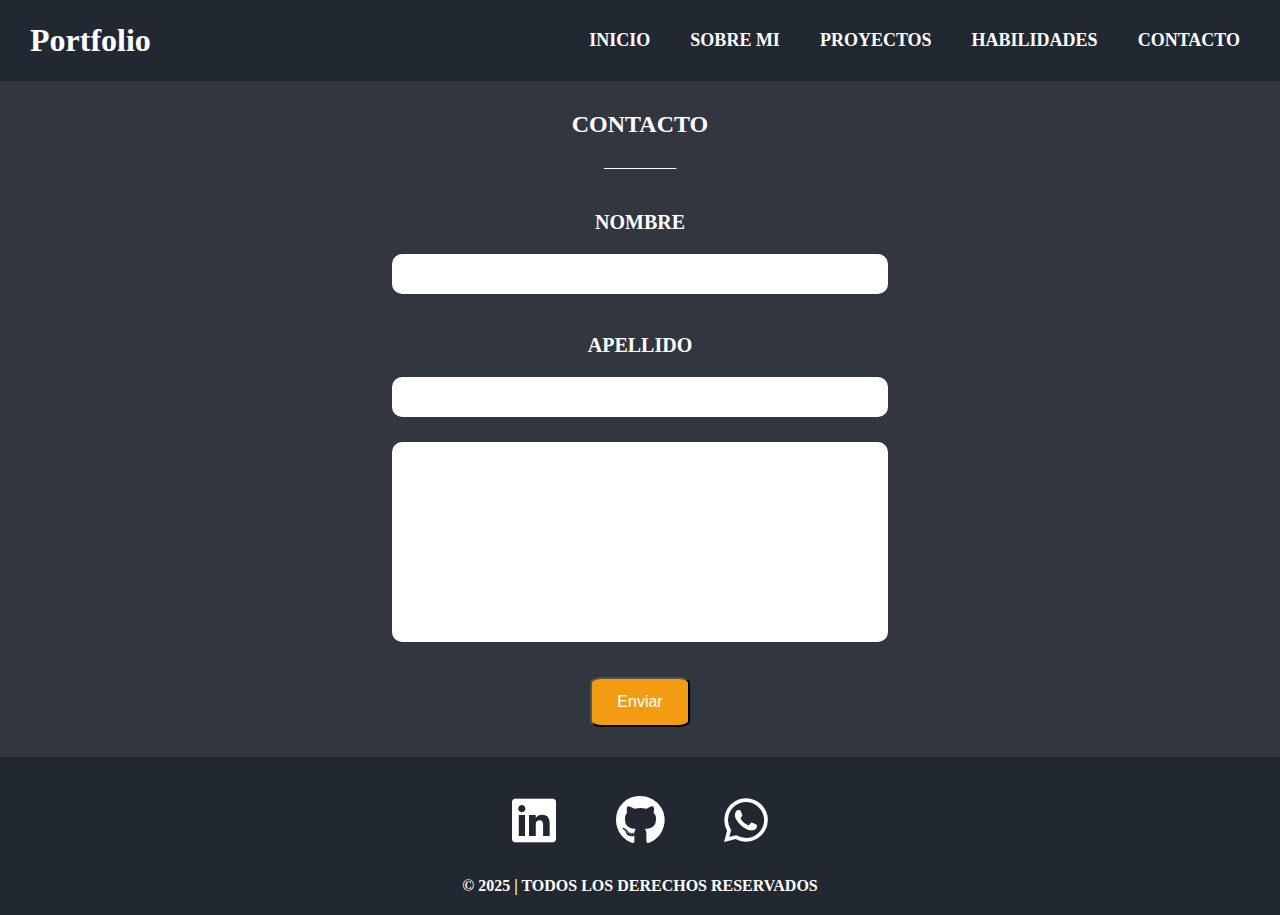
==== Desarrollo-web/contacto.html @ 05260527 "Agrego el contenido en los html + imagen en proyecto" ====
<!DOCTYPE html>
<html lang="en">
<head>
    <meta charset="UTF-8">
    <meta name="viewport" content="width=device-width, initial-scale=1.0">
    <link rel="stylesheet" href="https://cdnjs.cloudflare.com/ajax/libs/font-awesome/6.4.2/css/all.min.css">
    <link rel="icon" href="" class="fa-solid fa-f">
    <link rel="stylesheet" href="./estilos.css" />
    <title>FGM - Contacto</title>
</head>
<body>
    <header id="header">
        <div class="titulonav">
          <h1 class="titulo">Portfolio</h1>
          <nav class="navbar">
            <h2><a href="./index.html">Inicio</a></h2>
            <h2><a href="./sobre-mi.html">Sobre mi</a></h2>
            <h2><a href="./proyectos.html">Proyectos</a></h2>
            <h2><a href="./habilidades.html">Habilidades</a></h2>
            <h2><a href="./contacto.html">Contacto</a></h2>
          </nav>
        </div>
    </header>
    <section id="contacto">
        <h2>Contacto</h2>
        <p>_________</p>
        <h3>NOMBRE</h3>
        <input type="text" />
        <h3>APELLIDO</h3>
        <input type="text" />
        <div class="textarea-container">
          <textarea class="mensaje" name="" id=""></textarea>
        </div>
        <div class="btn-container">
            <button class="btn-contacto">Enviar</button>
        </div>
      </section>
    <footer id="footer">
        <div class="redes-sociales">
            <a href="https://www.linkedin.com/in/facundomarcati/" target="_blank" class="icon-link"><i class="fa-brands fa-linkedin"></i></a>
            <a href="https://github.com/facumarcati/" target="_blank" class="icon-link"><i class="fa-brands fa-github"></i></a>
            <a href="https://wa.me/+5491149797759?text=Hola, visité tu portafolio y me gustaría conversar sobre una posible colaboración." target="_blank" class="icon-link"><i class="fa-brands fa-whatsapp"></i></a>
          </div>
        <h2>© 2025 | TODOS LOS DERECHOS RESERVADOS</h2>
    </footer>
</body>
</html>
---- Desarrollo-web/estilos.css ----
* {
  padding: 0;
  margin: 0;
  box-sizing: border-box;
}

html {
  scroll-behavior: smooth;
}

#header {
  background-color: #222831;
  width: 100%;
  height: auto;
  padding: 0;
  box-sizing: border-box;
}

.titulo {
  margin: 0;
  padding-left: 10px;
  color: white;
}

.navbar {
  display: flex;
  gap: 40px;
  padding-right: 20px;
  color: white;
}

.titulonav {
  display: flex;
  justify-content: space-between;
  align-items: center;
  padding: 20px;
  width: 100%;
}

h2 {
  font-size: 18px;
  font-weight: bold;
  margin: 10px 0;
  text-transform: uppercase;
}

h2 a {
  text-decoration: none;
  color: #ef9651;
  transition: color 0.3s ease, transform 0.2s ease;
  font-size: large;
  color: inherit;
}

h2 a:hover {
  color: #ef9651;
  transform: scale(1.1);
  text-shadow: 2px 2px 5px rgba(255, 204, 0, 0.5);
}

#principal {
  background-color: #31363f;
  width: 100%;
  height: 92vh;
  color: white;
}

#principal h1 {
  text-align: center;
  padding-top: 35vh;
  font-size: 500%;
}

#principal h3 {
  text-align: center;
  padding-top: 15px;
  font-size: large;
}

#sobre-mi {
  background-color: #222831;
  width: 100%;
  height: 500px;
  overflow: hidden;
}

.sobreMi {
  color: white;
  font-size: 24px;
  padding-top: 30px;
  display: flex;
  justify-content: center;
  align-items: center;
}

#sobre-mi p {
  color: white;
  display: flex;
  justify-content: center;
  align-items: center;
}

.desc {
  color: white;
  font-size: larger;
  display: flex;
  justify-content: center;
  align-items: center;
  height: 70%;
  padding: 50px 15% 50px 15%;
  text-align: center;
  max-height: 500px;
}

#proyectos {
  background-color: #31363f;
  width: 100%;
  height: auto;
  display: flex;
  flex-direction: column;
  justify-content: center;
  align-items: center;
  padding-top: 20px;
  padding-bottom: 40px;
  box-sizing: border-box;
}

.div-proyecto {
  color: white;
  display: flex;
  flex-direction: column;
  justify-content: center;
  align-items: center;
  margin-bottom: 50px;
  width: 100%;
}

.div-proyecto h2,
.div-proyecto p {
  display: flex;
  justify-content: center;
  align-items: center;
}

.div-proyecto h2 {
  font-size: 24px;
}

.div-proyecto p {
  font-size: large;
}

.proyectos-container {
  display: flex;
  justify-content: center;
  align-items: center;
  gap: 40px;
  width: 100%;
  flex-wrap: wrap;
  padding: 0 40px 10px 40px;
}

.proyecto {
  background-color: #2c2f36;
  width: 270px;
  height: 400px;
  border-radius: 10%;
  box-shadow: -8px 8px 15px rgba(0, 0, 0, 0.3);
  transition: transform 0.3s ease;
  display: flex;
  flex-direction: column;
}

.proyecto:hover {
  transform: translateY(-5px);
}

.proyecto h2 {
  color: white;
  font-size: 16px;
  display: flex;
  justify-content: center;
  text-align: center;
  padding: 10px 20px 0 20px;
}

.contenedor-imagen {
  width: 80%;
  height: 40%;
}

.contenedor-imagen img {
  width: 125%;
  height: 110%;
  display: block;
  border-radius: 12%;
  padding: 5px 10px 10px 10px;
}

.proyecto h3 {
  color: white;
  font-size: 16px;
  display: flex;
  text-align: center;
  justify-content: center;
  padding: 16px 10px 22px 10px;
}

.proyecto H4 {
  color: white;
  font-size: 14px;
  display: flex;
  text-align: left;
  justify-content: left;
  padding-left: 25px;
}

.proyecto a {
  display: flex;
  justify-content: right;
  padding-right: 12px;
}

.img-pr{
  width: auto;
  height: auto;
}

.proyecto-github {
  width: 40px;
  height: 40px;
}

.contenedor-tecnologias-proyecto{
  color: white;
  display: flex;
  justify-content: center;
  align-items: center;
  width: 100%;
  height: 50px;
  gap: 20px;
  margin-bottom: 5px;
}

.contenedor-tecnologias-proyecto span:hover {
  box-shadow: 0 0 5px rgba(0, 255, 255, 0.8),
              0 0 10px rgba(0, 255, 255, 0.7);
  transform: scale(1.05);
}

span{
  background-color: #3a3f4b;
  width: 100px;
  height: 90%;
  display: flex;
  justify-content: center;
  align-items: center;
  border-radius: 15%;
}

.span:hover{
  
  filter: brightness(1.2) saturate(1.3);
}

#habilidades {
  background-color: #222831;
  width: 100%;
  height: 500px;
  color: white;
}

#habilidades > h2 {
  justify-content: center;
  align-items: center;
  display: flex;
  padding-top: 30px;
  padding-bottom: 10px;
  font-size: 24px;
  margin: 0;
}

#habilidades p {
  justify-content: center;
  align-items: center;
  display: flex;
  font-size: large;
  padding-bottom: 20px;
}

#habilidades > div {
  display: flex;
  flex-wrap: wrap;
  justify-content: center;
  gap: 40px;
  max-width: 1000px;
  margin: 0 auto;
  padding-top: 20px;
  padding-bottom: 50px;
}

.habilities {
  max-width: 300px;
}

.habilities {
  background-color: #4c5c68;
  width: 300px;
  height: 120px;
  border-radius: 5%;
  display: flex;
  flex-direction: column;
  align-items: flex-start;
  justify-content: flex-start;
  padding: 15px;
  color: white;
  box-shadow: -8px 8px 15px rgba(0, 0, 0, 0.25);
  transition: transform 0.3s ease;
}

.habilities:hover {
  transform: translateY(-5px);
}

.habilities h2 {
  margin: 0;
  font-size: 20px;
}

.habilities h3 {
  padding-top: 3px;
  padding-bottom: 3px;
  margin: 4px 0 0 0;
  font-size: 18px;
}

.habilities > div {
  display: flex;
  flex-direction: row;
  gap: 5px;
}

.ye {
  width: 15px;
  height: 30px;
  background: linear-gradient(
    to top,
    #91aec1 50%,
    #bfd7ea 50%
  ); /* Mitad de un color y mitad de otro */
  border-radius: 5px;
  margin-top: 7px;
}

.pr {
  width: 15px;
  height: 30px;
  background: linear-gradient(
    to top,
    #dd7230 50%,
    #ca5310 50%
  ); /* Mitad de un color y mitad de otro */
  border-radius: 5px;
  margin-top: 7px;
}

#contacto {
  background-color: #31363f;
  width: 100%;
  height: auto;
  color: white;
  display: flex;
  flex-direction: column;
  align-items: center;
  justify-content: center;
  padding: 20px;
  gap: 15px;
}

#contacto h2 {
  font-size: 24px;
  margin: 0;
  padding-top: 10px;
  text-align: center;
}

#contacto h3 {
  font-size: 20px;
  padding-top: 15px;
  margin: 10px 0 5px;
}

.textarea-container {
  width: 100%;
  display: flex;
  justify-content: center;
  margin-top: 10px;
}

input,
.mensaje {
  width: 40%;
  max-width: 700px;
  height: 40px;
  background-color: white;
  border-radius: 10px;
  padding-left: 10px;
  border: none;
}

.mensaje {
  height: 200px;
  resize: none;
  padding-top: 10px;
}

.btn-container {
  width: 100%;
  display: flex;
  justify-content: center;
  margin-top: 20px;
  margin-bottom: 10px;
}

.btn-contacto {
  width: 100px;
  height: 50px;
  border-radius: 12%;
  font-size: 16px;
  background-color: #f39c12;
  color: white;
  cursor: pointer;
}

.btn-contacto:hover {
  background-color: #e67e22;
}

.btn-volver-arriba {
  position: fixed;
  bottom: 20px;
  right: 20px;
  width: 55px;
  height: 55px;
  background-color: #ff6600;
  color: white;
  text-align: center;
  line-height: 50px;
  border-radius: 50%;
  font-size: 24px;
  text-decoration: none;
  box-shadow: 0 4px 10px rgba(0, 0, 0, 0.2);
  transition: background-color 0.3s ease, transform 0.3s ease;
}

.btn-volver-arriba:hover {
  background-color: #ffcc00;
  transform: scale(1.1);
}

#footer {
  background-color: #222831;
  width: 100%;
  height: auto;
  justify-content: center;
  align-items: center;
  display: flex;
  flex-direction: column;
  color: white;
}

#footer .redes-sociales {
  margin: 10px;
  width: 100%;
  height: 80px;
  font-size: 50px;
  display: flex;
  justify-content: center;
  align-items: center;
  padding-top: 30px;
  gap: 60px;
}

#footer h2 {
  margin: 20px;
  color: white;
  font-size: medium;
}

.icon-link {
  color: white;
  text-decoration: none;
}
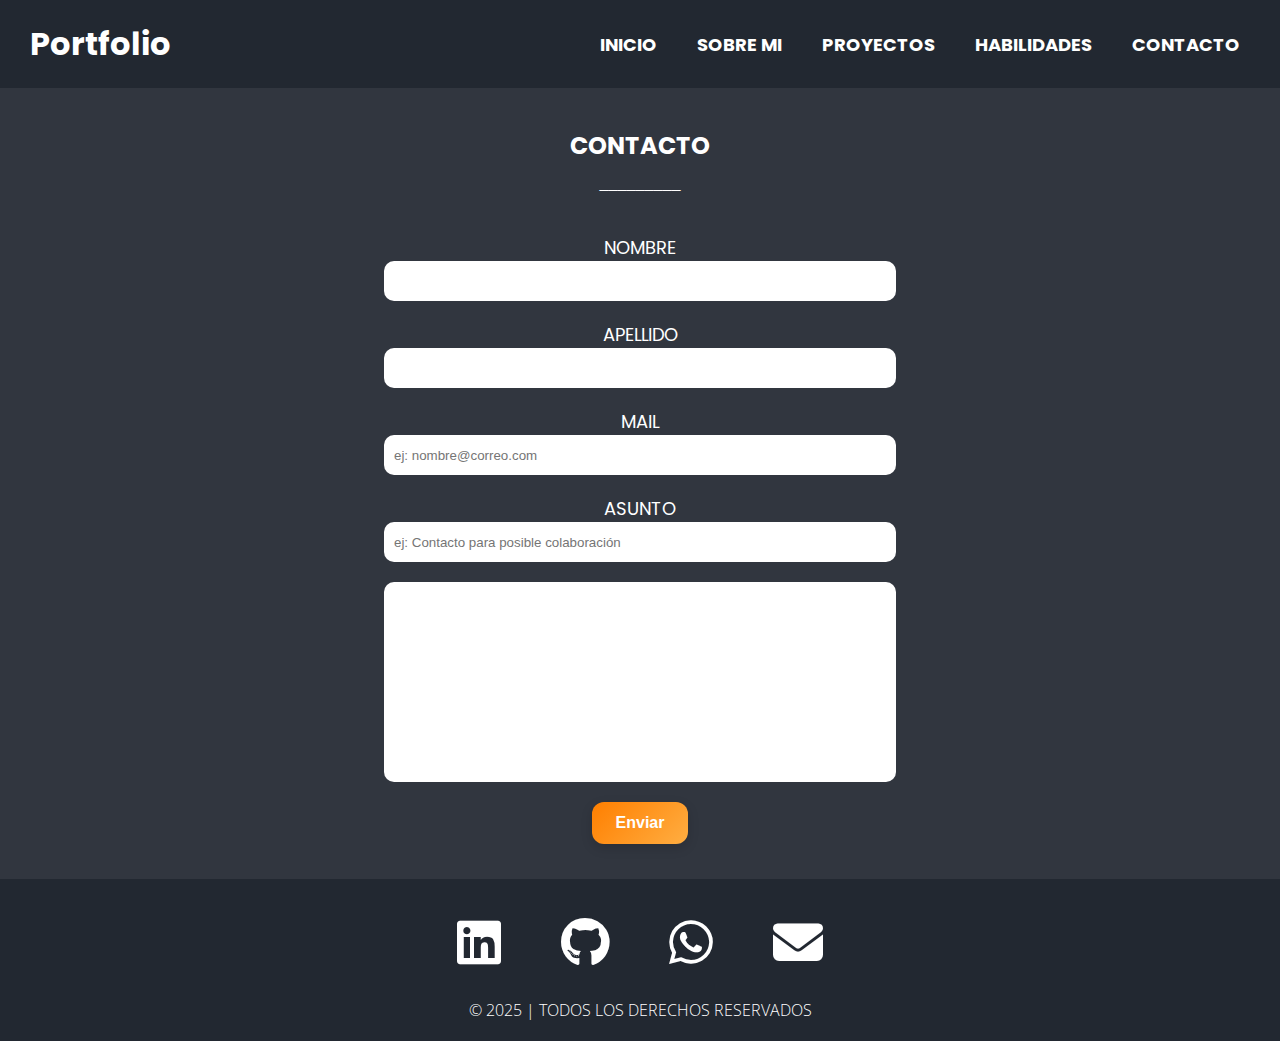
==== commit 366a61ff: "Agrego fuentes + arreglo de errores" ====
--- a/Desarrollo-web/contacto.html
+++ b/Desarrollo-web/contacto.html
@@ -1,47 +1,89 @@
 <!DOCTYPE html>
 <html lang="en">
-<head>
-    <meta charset="UTF-8">
-    <meta name="viewport" content="width=device-width, initial-scale=1.0">
-    <link rel="stylesheet" href="https://cdnjs.cloudflare.com/ajax/libs/font-awesome/6.4.2/css/all.min.css">
-    <link rel="icon" href="" class="fa-solid fa-f">
+  <head>
+    <meta charset="UTF-8" />
+    <meta name="viewport" content="width=device-width, initial-scale=1.0" />
+    <link
+      rel="stylesheet"
+      href="https://cdnjs.cloudflare.com/ajax/libs/font-awesome/6.4.2/css/all.min.css"
+    />
+    <link rel="icon" href="" class="fa-solid fa-f" />
     <link rel="stylesheet" href="./estilos.css" />
+    <link rel="preconnect" href="https://fonts.googleapis.com" />
+    <link rel="preconnect" href="https://fonts.gstatic.com" crossorigin />
+    <link
+      href="https://fonts.googleapis.com/css2?family=Fira+Code:wght@400;500&family=Open+Sans:ital,wght@0,300;0,400;0,600;1,400&family=Poppins:wght@400;500;600;700;800&display=swap"
+      rel="stylesheet"
+    />
+    <link
+      href="https://fonts.googleapis.com/css2?family=Lato:ital,wght@0,300;0,400;0,700;1,400&family=Montserrat:wght@400;500;600;700;800&family=Roboto+Mono:wght@400;500&display=swap"
+      rel="stylesheet"
+    />
+    <link
+      href="https://fonts.googleapis.com/css2?family=JetBrains+Mono:wght@400;500&family=Raleway:wght@400;500;600;700;800&family=Source+Sans+Pro:ital,wght@0,300;0,400;0,600;1,400&display=swap"
+      rel="stylesheet"
+    />
     <title>FGM - Contacto</title>
-</head>
-<body>
+  </head>
+  <body>
     <header id="header">
-        <div class="titulonav">
-          <h1 class="titulo">Portfolio</h1>
-          <nav class="navbar">
-            <h2><a href="./index.html">Inicio</a></h2>
-            <h2><a href="./sobre-mi.html">Sobre mi</a></h2>
-            <h2><a href="./proyectos.html">Proyectos</a></h2>
-            <h2><a href="./habilidades.html">Habilidades</a></h2>
-            <h2><a href="./contacto.html">Contacto</a></h2>
-          </nav>
-        </div>
+      <div class="titulonav">
+        <h1 class="titulo">Portfolio</h1>
+        <nav class="navbar">
+          <h2><a href="./index.html">Inicio</a></h2>
+          <h2><a href="./sobre-mi.html">Sobre mi</a></h2>
+          <h2><a href="./proyectos.html">Proyectos</a></h2>
+          <h2><a href="./habilidades.html">Habilidades</a></h2>
+          <h2><a href="./contacto.html">Contacto</a></h2>
+        </nav>
+      </div>
     </header>
     <section id="contacto">
-        <h2>Contacto</h2>
-        <p>_________</p>
-        <h3>NOMBRE</h3>
-        <input type="text" />
-        <h3>APELLIDO</h3>
-        <input type="text" />
-        <div class="textarea-container">
-          <textarea class="mensaje" name="" id=""></textarea>
-        </div>
-        <div class="btn-container">
-            <button class="btn-contacto">Enviar</button>
-        </div>
-      </section>
+      <h2>Contacto</h2>
+      <p>_________</p>
+      <h3>NOMBRE</h3>
+      <input type="text" />
+      <h3>APELLIDO</h3>
+      <input type="text" />
+      <h3>MAIL</h3>
+      <input type="text" placeholder="ej: nombre@correo.com" />
+      <h3>ASUNTO</h3>
+      <input type="text" placeholder="ej: Contacto para posible colaboración" />
+      <div class="textarea-container">
+        <textarea class="mensaje" name="" id=""></textarea>
+      </div>
+      <div class="btn-container">
+        <button class="btn-contacto">Enviar</button>
+      </div>
+    </section>
     <footer id="footer">
-        <div class="redes-sociales">
-            <a href="https://www.linkedin.com/in/facundomarcati/" target="_blank" class="icon-link"><i class="fa-brands fa-linkedin"></i></a>
-            <a href="https://github.com/facumarcati/" target="_blank" class="icon-link"><i class="fa-brands fa-github"></i></a>
-            <a href="https://wa.me/+5491149797759?text=Hola, visité tu portafolio y me gustaría conversar sobre una posible colaboración." target="_blank" class="icon-link"><i class="fa-brands fa-whatsapp"></i></a>
-          </div>
-        <h2>© 2025 | TODOS LOS DERECHOS RESERVADOS</h2>
+      <div class="redes-sociales">
+        <a
+          href="https://www.linkedin.com/in/facundomarcati/"
+          target="_blank"
+          class="icon-link"
+          ><i class="fa-brands fa-linkedin"></i
+        ></a>
+        <a
+          href="https://github.com/facumarcati/"
+          target="_blank"
+          class="icon-link"
+          ><i class="fa-brands fa-github"></i
+        ></a>
+        <a
+          href="https://wa.me/+5491149797759?text=Hola, visité tu portafolio y me gustaría conversar sobre una posible colaboración."
+          target="_blank"
+          class="icon-link"
+          ><i class="fa-brands fa-whatsapp"></i
+        ></a>
+        <a
+          href="mailto:facumarcati99@gmail.com?subject=Contacto&body=Hola"
+          target="_blank"
+          class="icon-link"
+          ><i class="fa-solid fa-envelope"></i
+        ></a>
+      </div>
+      <h2>© 2025 | TODOS LOS DERECHOS RESERVADOS</h2>
     </footer>
-</body>
-</html>+  </body>
+</html>
--- a/Desarrollo-web/estilos.css
+++ b/Desarrollo-web/estilos.css
@@ -9,6 +9,7 @@
 }
 
 #header {
+  font-family: "Poppins", sans-serif;
   background-color: #222831;
   width: 100%;
   height: auto;
@@ -59,6 +60,7 @@
 }
 
 #principal {
+  font-family: "Poppins", sans-serif;
   background-color: #31363f;
   width: 100%;
   height: 92vh;
@@ -67,83 +69,104 @@
 
 #principal h1 {
   text-align: center;
-  padding-top: 35vh;
+  padding-top: 26vh;
   font-size: 500%;
+  color: #e0e0e0;
+  transition: color 0.3s ease, text-shadow 0.3s ease;
+  cursor: default;
+}
+
+#principal h1:hover {
+  color: #ffffff;
+  text-shadow: 0 0 10px rgba(255, 255, 255, 0.6);
 }
 
 #principal h3 {
+  font-weight: 500;
   text-align: center;
   padding-top: 15px;
   font-size: large;
 }
 
+#principal .redes-sociales {
+  display: flex;
+  justify-content: center;
+  align-items: center;
+  gap: 70px;
+  font-size: 50px;
+  padding: 50px;
+}
+
 #sobre-mi {
   background-color: #222831;
   width: 100%;
-  height: 500px;
+  height: 74vh;
   overflow: hidden;
+  font-family: "Open Sans", sans-serif;
+}
+
+#sobre-mi-html {
+  background-color: #31363f;
+  font-family: "Open Sans", sans-serif;
+  width: 100%;
+  height: 74vh;
+  color: white;
 }
 
 .sobreMi {
   color: white;
   font-size: 24px;
-  padding-top: 30px;
-  display: flex;
-  justify-content: center;
-  align-items: center;
-}
-
-#sobre-mi p {
-  color: white;
-  display: flex;
-  justify-content: center;
-  align-items: center;
+  padding-top: 40px;
+  padding-bottom: 10px;
+  display: flex;
+  justify-content: center;
+  align-items: center;
+  margin: 0;
+}
+
+#sobre-mi p,
+#sobre-mi-html p {
+  color: white;
+  display: flex;
+  justify-content: center;
+  align-items: center;
+  font-size: large;
+  padding-bottom: 30px;
 }
 
 .desc {
   color: white;
+  font-weight: 400;
   font-size: larger;
   display: flex;
   justify-content: center;
   align-items: center;
   height: 70%;
-  padding: 50px 15% 50px 15%;
-  text-align: center;
-  max-height: 500px;
+  padding: 0 15% 50px 15%;
+  text-align: center;
+  max-height: 600px;
 }
 
 #proyectos {
   background-color: #31363f;
   width: 100%;
-  height: auto;
+  min-height: 74vh;
+  color: white;
+}
+
+.div-proyecto {
+  color: white;
   display: flex;
   flex-direction: column;
   justify-content: center;
   align-items: center;
-  padding-top: 20px;
-  padding-bottom: 40px;
-  box-sizing: border-box;
-}
-
-.div-proyecto {
-  color: white;
-  display: flex;
-  flex-direction: column;
-  justify-content: center;
-  align-items: center;
   margin-bottom: 50px;
-  width: 100%;
-}
-
-.div-proyecto h2,
-.div-proyecto p {
-  display: flex;
-  justify-content: center;
-  align-items: center;
+  padding-top: 30px;
 }
 
 .div-proyecto h2 {
   font-size: 24px;
+  font-family: "Poppins", sans-serif;
 }
 
 .div-proyecto p {
@@ -156,8 +179,7 @@
   align-items: center;
   gap: 40px;
   width: 100%;
-  flex-wrap: wrap;
-  padding: 0 40px 10px 40px;
+  padding-bottom: 50px;
 }
 
 .proyecto {
@@ -169,6 +191,7 @@
   transition: transform 0.3s ease;
   display: flex;
   flex-direction: column;
+  position: relative;
 }
 
 .proyecto:hover {
@@ -176,6 +199,7 @@
 }
 
 .proyecto h2 {
+  font-family: "Open Sans", sans-serif;
   color: white;
   font-size: 16px;
   display: flex;
@@ -199,11 +223,13 @@
 
 .proyecto h3 {
   color: white;
+  font-family: "IBM Plex Sans", sans-serif;
+  font-size: 0.9rem;
   font-size: 16px;
   display: flex;
   text-align: center;
   justify-content: center;
-  padding: 16px 10px 22px 10px;
+  padding: 20px 10px 0px 10px;
 }
 
 .proyecto H4 {
@@ -216,12 +242,13 @@
 }
 
 .proyecto a {
-  display: flex;
-  justify-content: right;
-  padding-right: 12px;
-}
-
-.img-pr{
+  display: inline-block;
+  position: absolute;
+  bottom: 0px;
+  right: 12px;
+}
+
+.img-pr {
   width: auto;
   height: auto;
 }
@@ -231,7 +258,7 @@
   height: 40px;
 }
 
-.contenedor-tecnologias-proyecto{
+.contenedor-tecnologias-proyecto {
   color: white;
   display: flex;
   justify-content: center;
@@ -243,44 +270,55 @@
 }
 
 .contenedor-tecnologias-proyecto span:hover {
-  box-shadow: 0 0 5px rgba(0, 255, 255, 0.8),
-              0 0 10px rgba(0, 255, 255, 0.7);
+  transition: transform 0.5s ease;
+  box-shadow: 0 0 5px rgba(0, 255, 255, 0.8), 0 0 10px rgba(0, 255, 255, 0.7);
   transform: scale(1.05);
 }
 
-span{
+span {
   background-color: #3a3f4b;
+  font-family: "Fira Code", monospace;
+  font-weight: 500;
   width: 100px;
   height: 90%;
   display: flex;
   justify-content: center;
   align-items: center;
-  border-radius: 15%;
-}
-
-.span:hover{
-  
+  border-radius: 10%;
+}
+
+.span:hover {
   filter: brightness(1.2) saturate(1.3);
 }
 
 #habilidades {
   background-color: #222831;
   width: 100%;
-  height: 500px;
-  color: white;
-}
-
-#habilidades > h2 {
-  justify-content: center;
-  align-items: center;
-  display: flex;
-  padding-top: 30px;
+  height: auto;
+  color: white;
+}
+
+#habilidades-html {
+  background-color: #31363f;
+  width: 100%;
+  min-height: 74vh;
+  color: white;
+}
+
+#habilidades > h2,
+#habilidades-html > h2 {
+  font-family: "Poppins", sans-serif;
+  justify-content: center;
+  align-items: center;
+  display: flex;
+  padding-top: 40px;
   padding-bottom: 10px;
   font-size: 24px;
   margin: 0;
 }
 
-#habilidades p {
+#habilidades p,
+#habilidades-html > p {
   justify-content: center;
   align-items: center;
   display: flex;
@@ -288,7 +326,8 @@
   padding-bottom: 20px;
 }
 
-#habilidades > div {
+#habilidades > div,
+#habilidades-html > div {
   display: flex;
   flex-wrap: wrap;
   justify-content: center;
@@ -323,11 +362,14 @@
 }
 
 .habilities h2 {
+  font-family: "Work Sans", sans-serif;
+  font-weight: 600;
   margin: 0;
   font-size: 20px;
 }
 
 .habilities h3 {
+  font-family: "Work Sans", sans-serif;
   padding-top: 3px;
   padding-bottom: 3px;
   margin: 4px 0 0 0;
@@ -343,11 +385,7 @@
 .ye {
   width: 15px;
   height: 30px;
-  background: linear-gradient(
-    to top,
-    #91aec1 50%,
-    #bfd7ea 50%
-  ); /* Mitad de un color y mitad de otro */
+  background: linear-gradient(to top, #91aec1 50%, #bfd7ea 50%);
   border-radius: 5px;
   margin-top: 7px;
 }
@@ -355,11 +393,7 @@
 .pr {
   width: 15px;
   height: 30px;
-  background: linear-gradient(
-    to top,
-    #dd7230 50%,
-    #ca5310 50%
-  ); /* Mitad de un color y mitad de otro */
+  background: linear-gradient(to top, #dd7230 50%, #ca5310 50%);
   border-radius: 5px;
   margin-top: 7px;
 }
@@ -367,34 +401,43 @@
 #contacto {
   background-color: #31363f;
   width: 100%;
-  height: auto;
+  min-height: 74vh;
   color: white;
   display: flex;
   flex-direction: column;
   align-items: center;
   justify-content: center;
-  padding: 20px;
-  gap: 15px;
 }
 
 #contacto h2 {
+  font-family: "Poppins", sans-serif;
   font-size: 24px;
   margin: 0;
+  padding-top: 40px;
+  text-align: center;
+}
+
+#contacto p {
+  justify-content: center;
+  align-items: center;
+  display: flex;
+  font-size: large;
   padding-top: 10px;
-  text-align: center;
+  padding-bottom: 20px;
 }
 
 #contacto h3 {
-  font-size: 20px;
-  padding-top: 15px;
-  margin: 10px 0 5px;
+  font-family: "Poppins", sans-serif;
+  font-weight: 400;
+  font-size: 18px;
+  padding-top: 20px;
 }
 
 .textarea-container {
   width: 100%;
   display: flex;
   justify-content: center;
-  margin-top: 10px;
+  padding-top: 20px;
 }
 
 input,
@@ -418,22 +461,29 @@
   width: 100%;
   display: flex;
   justify-content: center;
-  margin-top: 20px;
-  margin-bottom: 10px;
+  margin: 20px 0;
+  padding-bottom: 15px;
 }
 
 .btn-contacto {
-  width: 100px;
-  height: 50px;
-  border-radius: 12%;
+  padding: 12px 24px;
   font-size: 16px;
-  background-color: #f39c12;
-  color: white;
+  font-weight: 600;
+  color: white;
+  background: linear-gradient(135deg, #ff7f00, #ffae42);
+  border: none;
+  border-radius: 12px;
+  box-shadow: 0 4px 12px rgba(0, 0, 0, 0.15);
   cursor: pointer;
+  transition: all 0.3s ease;
 }
 
 .btn-contacto:hover {
-  background-color: #e67e22;
+  box-shadow: 0 6px 16px rgba(0, 0, 0, 0.25);
+}
+
+.btn-contacto:active {
+  transform: scale(0.98);
 }
 
 .btn-volver-arriba {
@@ -442,15 +492,16 @@
   right: 20px;
   width: 55px;
   height: 55px;
-  background-color: #ff6600;
-  color: white;
-  text-align: center;
-  line-height: 50px;
+  background: linear-gradient(135deg, #ff7f00, #ffae42);
+  color: white;
+  text-align: center;
+  line-height: 55px;
   border-radius: 50%;
   font-size: 24px;
   text-decoration: none;
-  box-shadow: 0 4px 10px rgba(0, 0, 0, 0.2);
-  transition: background-color 0.3s ease, transform 0.3s ease;
+  box-shadow: 0 4px 12px rgba(0, 0, 0, 0.2);
+  transition: all 0.3s ease;
+  cursor: pointer;
 }
 
 .btn-volver-arriba:hover {
@@ -482,6 +533,8 @@
 }
 
 #footer h2 {
+  font-family: "Open Sans", sans-serif;
+  font-weight: 300;
   margin: 20px;
   color: white;
   font-size: medium;
